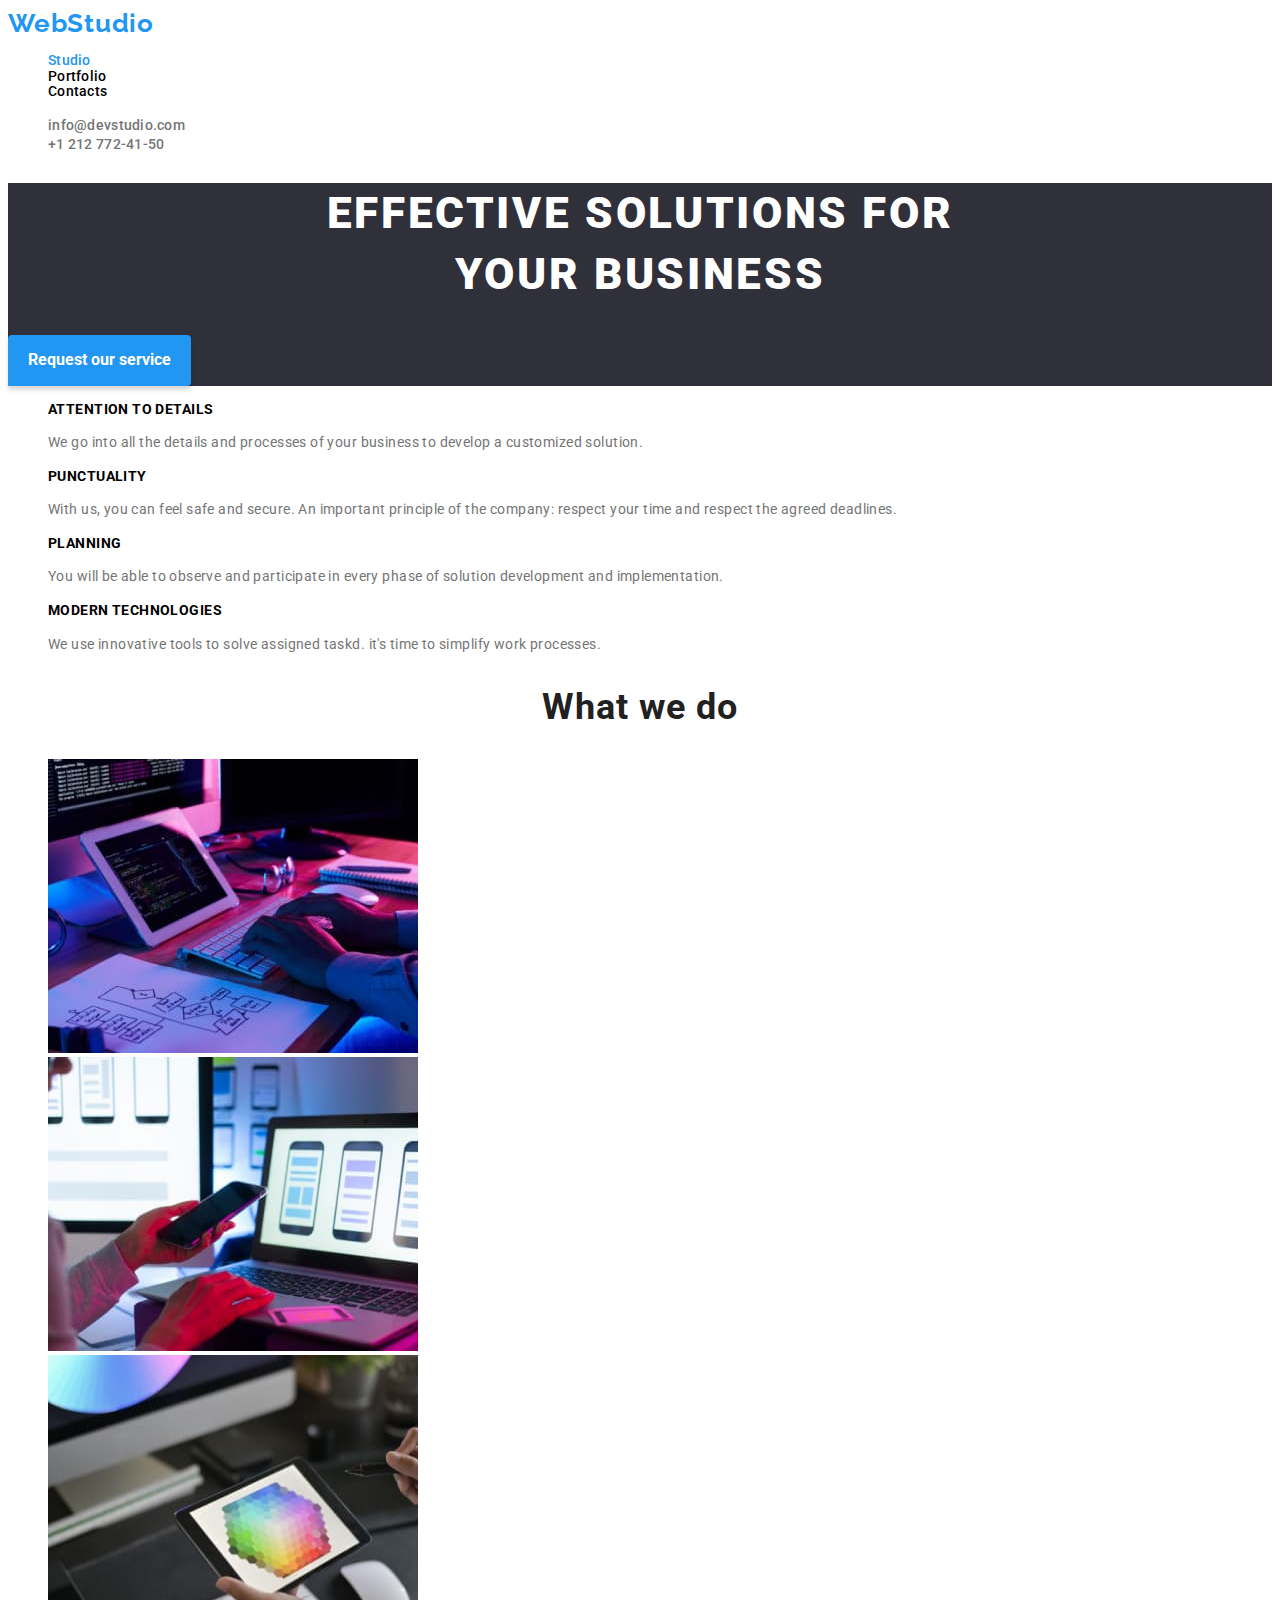
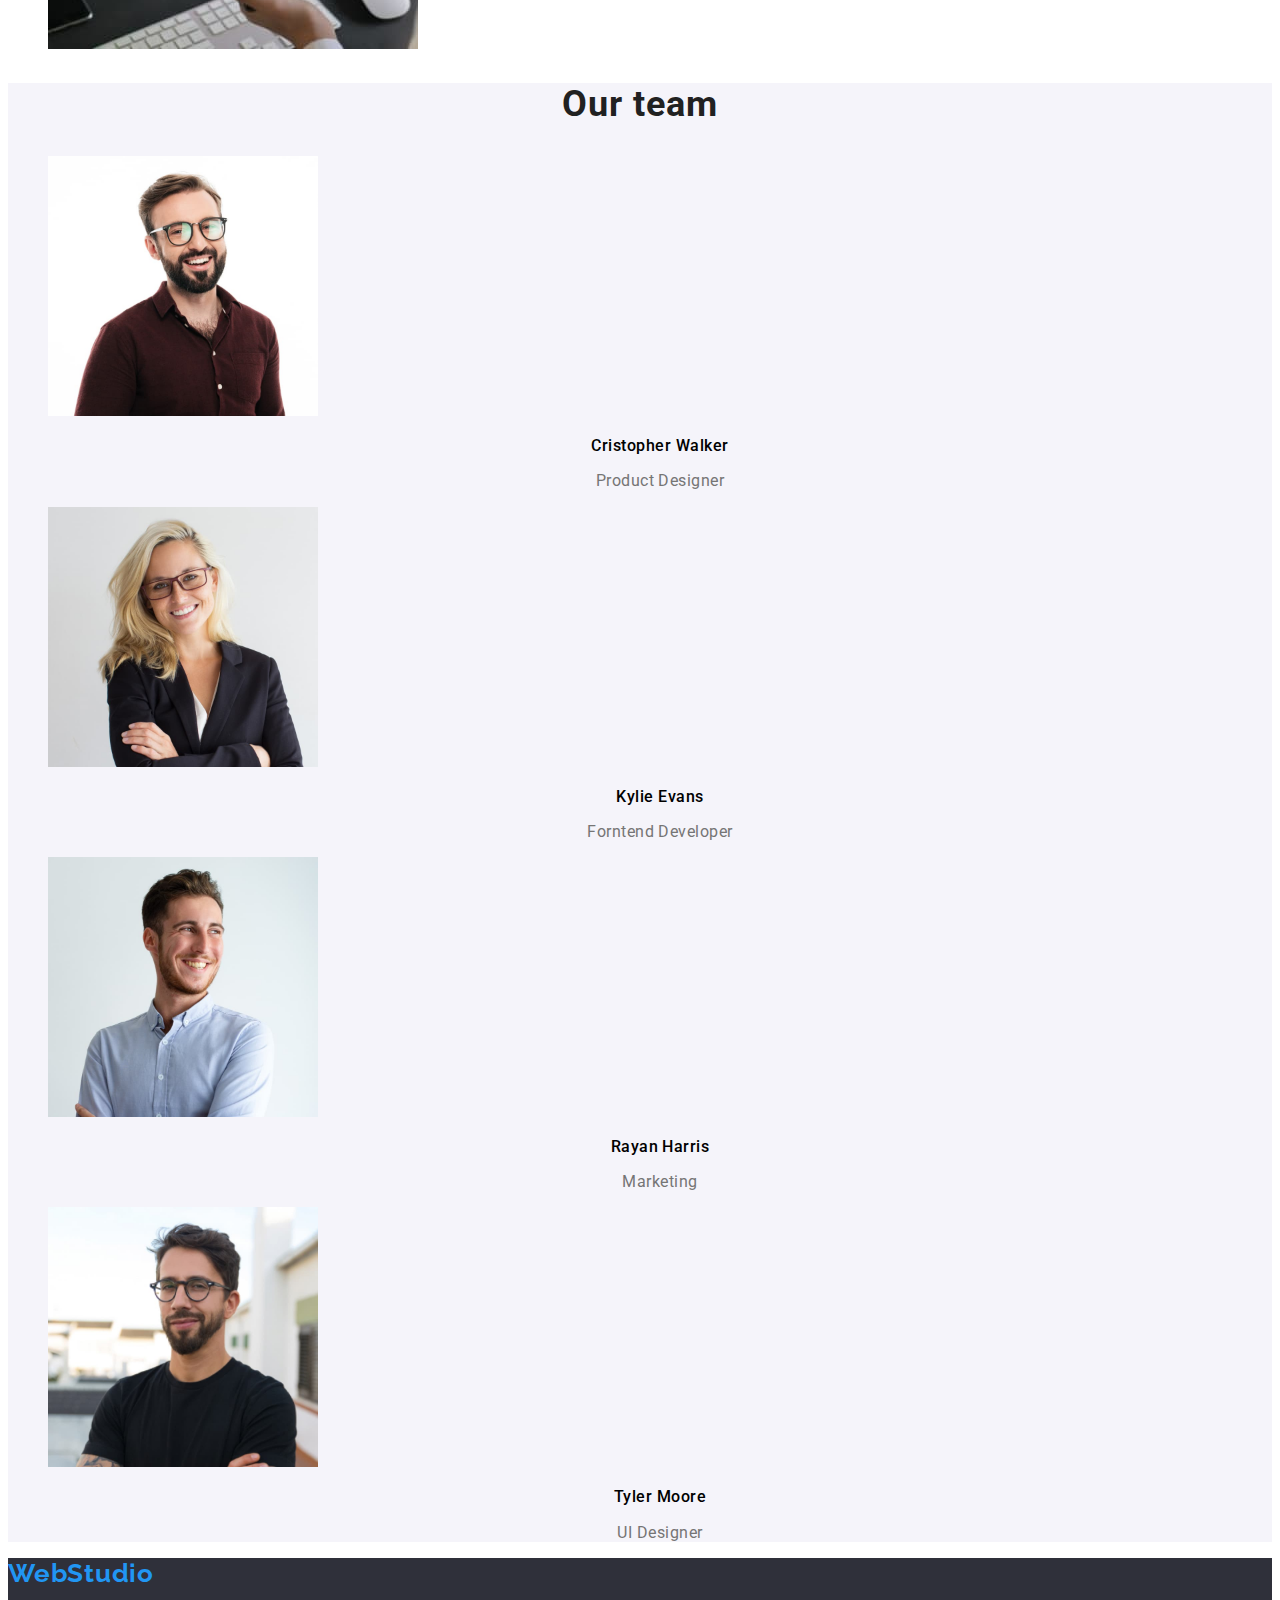
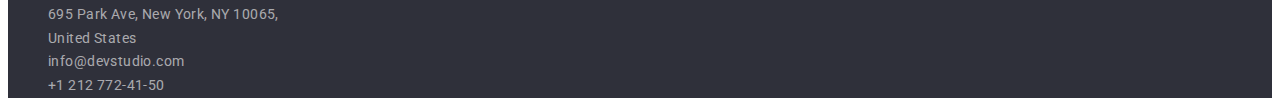
==== index.html @ 8bf9b812 "--" ====
<!DOCTYPE html>
<html lang="en">
  <head>
    <meta charset="UTF-8" />
    <meta http-equiv="X-UA-Compatible" content="IE=edge" />
    <meta name="viewport" content="width=device-width, initial-scale=1.0" />
    <meta name="description" content="Module1- HomeWork 1- WebStudio" />
    <link href="https://fonts.googleapis.com/css2?family=Roboto:wght@400;500;700;900&display=swap" rel="stylesheet">
    <link href="https://fonts.googleapis.com/css2?family=Raleway:wght@700&display=swap" rel="stylesheet">
    <link href="./css//styles.css" rel="stylesheet">
    <title>WebStudio</title>
  </head>
  <body>
    <!-- Page header -->
    <header class="header">

      <nav class="navbar">
        <!-- Navigation to other pages -->
      <a href="./index.html" class="logo">WebStudio</a>

        <ul class="nav-list">
          <li class="list-item"><a href="./index.html" class="link active">Studio</a></li>
          <li class="list-item"><a href="./portfolio.html" class="link">Portfolio</a></li>
          <li class="list-item"><a href="#" class="link"  >Contacts</a></li>
        </ul>
      </nav>
      <ul class="contact-list">
      

        <li>
          <!-- Link to email address  -->
          <a href="mailto:info@devstudio.com" class="link">info@devstudio.com</a>
        </li>
        <li>
          <!-- Link to phone number -->
          <a href="tel:+12127724150" class="link">+1 212 772-41-50</a>
        </li>
      </ul>
    </header>
    <main>

    <section class="section introduction">
      <h1 class="title">effective solutions for <br> your business </h1>
      <button type="button" class="btn btn-primary">Request our service</button>
    </section>
    <section class="section ">
      <ul>
        <li>
          <h3 class="sction-sub-title">ATTENTION TO DETAILS</h3>
          <p class="description">
            We go into all the details and processes of your business to develop
            a customized solution.
          </p>
        </li>
        <li>
          <h3 class="sction-sub-title">PUNCTUALITY</h3>
          <p class="description">
            With us, you can feel safe and secure. An important principle of the
            company: respect your time and respect the agreed deadlines.
          </p>
        </li>
        <li>
          <h3 class="sction-sub-title">PLANNING</h3>
          <p class="description">
            You will be able to observe and participate in every phase of
            solution development and implementation.
          </p>
        </li>
        <li>
          <h3 class="sction-sub-title">MODERN TECHNOLOGIES</h3>
          <p class="description">
            We use innovative tools to solve assigned taskd. it's time to
            simplify work processes.
          </p>
        </li>
      </ul>
    </section>
    <section class=" section about">
      <h2 class="section-title">What we do</h2>
      <ul>
        <li>
          <img
            src="images/about/about3.jpg"
            alt="Typing on a keyboard"
            width="370"
          />
        </li>
        <li>
          <img
            src="images/about/about1.jpg"
            alt="Typing on a keyboard and holding a phone"
            width="370"
          />
        </li>
        <li>
          <img
            src="images/about/about2.jpg"
            alt="holding an ipad and picking color "
            width="370"
          />
        </li>
      </ul>
    </section>
    <section class=" section about team">
      <h2 class="section-title">Our team</h2>
      <ul>
        <li>
            <img
              src="images/team/team3.jpg"
              alt="Team member male"
              width="270"
            />
          <div class="team-info">
            <h3 class="team-name">Cristopher Walker</h3>
            <p class="team-job">Product Designer</p>
          </div>
          
        </li>
        <li>
            <img
              src="images/team/team1.jpg"
              alt="Team member Female"
              width="270"
            />
          <div class="team-info">
            <h3 class="team-name">Kylie Evans</h3>
            <p class="team-job">Forntend Developer</p>
          </div>
        </li>
        <li>
            <img
              src="images/team/team4.jpg"
              alt="Team member Male"
              width="270"
            />
          <div class="team-info">
            <h3 class="team-name">Rayan Harris</h3>
            <p class="team-job">Marketing</p>
          </div>
        </li>
        <li>
            <img
              src="images/team/team2.jpg"
              alt="Team member Male"
              width="270"
            />
          <div class="team-info">
            <h3 class="team-name">Tyler Moore</h3>
            <p class="team-job">UI Designer</p>
          </div>
        </li>
      </ul>
    </section>
  </main>

    <!-- Page footer -->
    <footer class="footer">
      <a href="./index.html" class="logo link"> WebStudio</a>
      <address class="address">
        <ul>
          <li>
            <a href="#" class="link">
              695 Park Ave, New York, NY 10065, <br />
              United States <br
            /></a>
          </li>
          <li>
            <a href="mailto:info@devstudio.com" class="contact link">info@devstudio.com</a>
          </li>
          <li>
            <a href="tel:+12127724150" class="contact link">+1 212 772-41-50</a>
          </li>
        </ul>
      </address>
    </footer>
   
  </body>
</html>
---- css/styles.css ----
/* Variables  */
:root {
  --brand-color: #2196f3;
  --brnd-hover-main: #188CE8;
  --brand-background-color: #2f303a;
  --brand-background-sub-color: #f5f4fa;
  --brand-text-color: #212121;
  --brand-sub-color: #757575;
  --brand-white-color: #fff;
  --font-fmily-brand: "Raleway", sans-serif;
  --font-family-main: "Roboto", sans-serif;
}
/* Body Css */
body {
  font-family: var(--font-family-main);
}
a {
  text-decoration: none;
  color: inherit;
}
ul {
  list-style-type: none;
}
/* Header Css */
.nav-list {
  font-weight: 500;
  font-size: 14px;
  line-height: 1.1;
  letter-spacing: 0.02em;
}

.list-item .link.active {
  color: var(--brand-color);
}
.contact-list li a{
  font-weight: 500;
  color: var(--brand-sub-color);
  font-size: 14px;
  line-height: 1.1;
  letter-spacing: 0.02em;
}
.link:hover,
.link:focus {
  color: var(--brand-color);
}

/* .btn:hover,
button:focus {
  color: var(--brand-background-color);
} */
/* Buttons Css */
.btn {
  cursor: pointer;
  border: none;
  font-family: var(--font-family-main);
  font-size: 16px;
  line-height: 30px;
}

.logo {
  font-family: var(--font-fmily-brand);
  font-weight: 700;
  font-size: 26px;
  color: var(--brand-color);
  letter-spacing: 0.03em;
  line-height: 1.2;
}

/* Introduction Css */
.introduction {
  background-color: var(--brand-background-color);
}
.title {
  font-weight: 900;
  font-size: 44px;
  line-height: 1.4;
  text-align: center;
  letter-spacing: 0.06em;
  text-transform: uppercase;
  color: var(--brand-white-color);
}

.btn-primary {
  background: var(--brand-color);
  color: var(--brand-white-color);
  font-family: var(--font-family-main);
  box-shadow: 0px 4px 4px rgba(0, 0, 0, 0.15);
  border-radius: 4px;
  border-bottom-left-radius: 0;
  font-weight: 700;
  font-size: 16;
  line-height: 1.88;
  padding: 10px 20px 10px 20px;
}
.btn.btn-primary:hover {
 background-color: var(--brnd-hover-main);
 color: var(--brand-white-color);
}
.btn.active {
  background-color: var(--brand-color);
  color: var(--brand-white-color);
}
.section .sction-sub-title{
  font-weight: 700;
  font-size: 14px;
  line-height: 1.1;
  letter-spacing: 0.03em;
  text-transform: uppercase;
}
/* -- */

.section .description{
 font-weight: 400;
 font-size: 14px;
 line-height: 1.7;
 letter-spacing: 0.03em;
 color: var(--brand-sub-color);
}
/* About css */

.section-title{
  color: var(--brand-text-color);
  font-weight: 700;
  font-size: 36px;
  line-height: 1.2;
  letter-spacing: 0.03em;
  text-align: center;

}

.team-info .team-name {
  font-weight: 500;
  font-size: 16px;
  line-height: 1.2;
  text-align: center;
  letter-spacing: 0.03em;

}
.team-info .team-job {
  color: var(--brand-sub-color);
  font-weight: 400;
  font-size: 16;
  line-height: 1.2;
  text-align: center;
  letter-spacing: 0.03em;

}
.team {
  background-color: var(--brand-background-sub-color);
}

/* Portfolio Css */
.portfolio-filter .btn {
  background-color: var(--brand-background-sub-color);
  font-weight: 500;
  font-size: 16px;
  line-height: 1.6;
  text-align: center;
  letter-spacing: 0.03em;
}
.portfolio-filter .btn.btn.active {
  background-color: var(--brand-color);
}
.btn:hover {
  color: var(--brand-color);
}
.btn.btn-filter{
  font-family: var(--font-family-main);
  border-radius: 4px;
  letter-spacing: 0.03em;
  font-weight: 500;
  padding: 6px 26px;
  font-size: 16px;
  line-height: 1.9;
}
.btn.btn-filter:hover{
  color: var(--brand-white-color);
  background-color: var(--brand-color);
  box-shadow: 0px 3px 1px rgba(0, 0, 0, 0.1), 0px 1px 2px rgba(0, 0, 0, 0.08), 0px 2px 2px rgba(0, 0, 0, 0.12);
}
.portfolio .project-name {
  font-weight: 700;
  font-size: 18px;
  line-height: 2;
  letter-spacing: 0.06em;
}
.portfolio .project-category {
  font-weight: 400;
  font-size: 16px;
  line-height: 1.88;
  letter-spacing: 0.03em;
  color: var(--brand-sub-color);
}
/* Footer - Style */
.footer {
  background-color: var(--brand-background-color);
}
.address {
  color:rgba(255, 255, 255, 0.6);
  font-style: normal;
}
.address ul {
  font-size: 14px;
  font-weight: 400;
  line-height: 1.7;
  letter-spacing: 0.03em;
}
.address .contact{
  color: rgba(255, 255, 255, 0.6);

}
.contact.link:hover,
.address .link:hover{
  color: var(--brand-white-color);
}
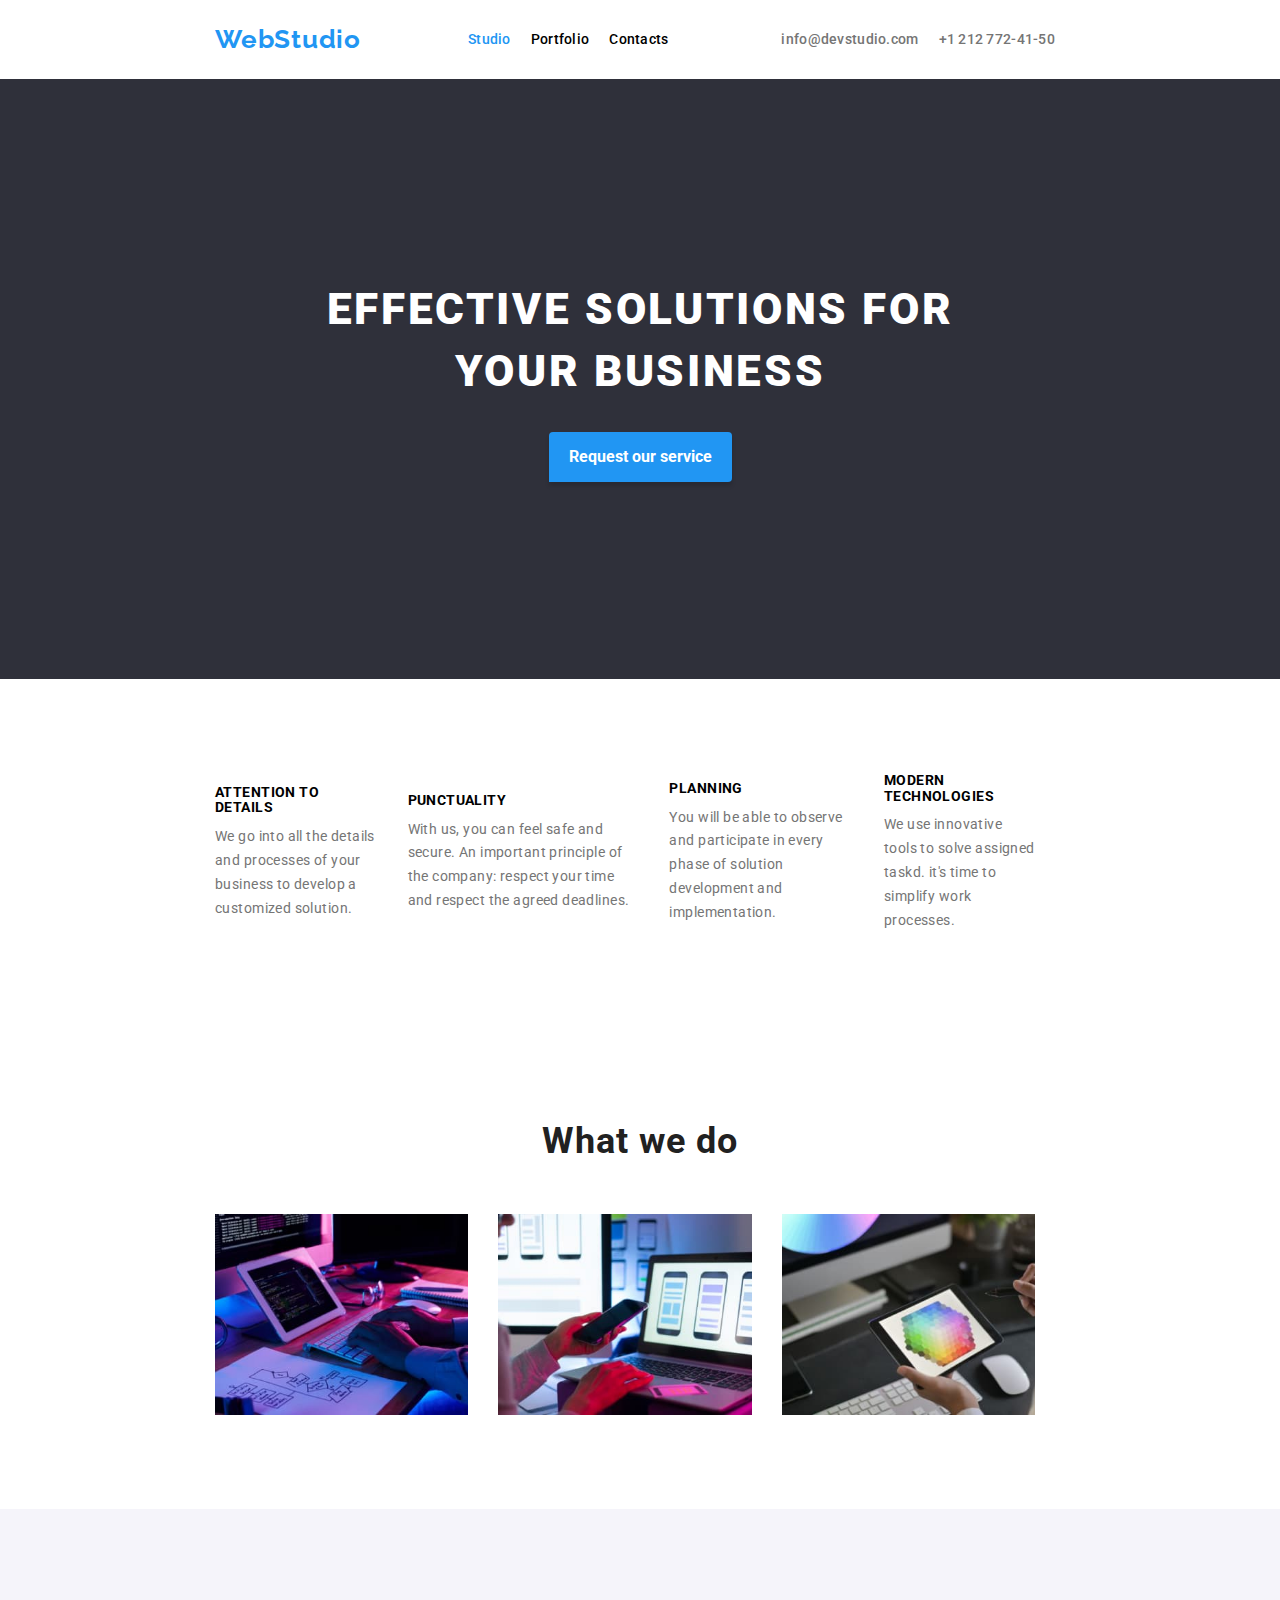
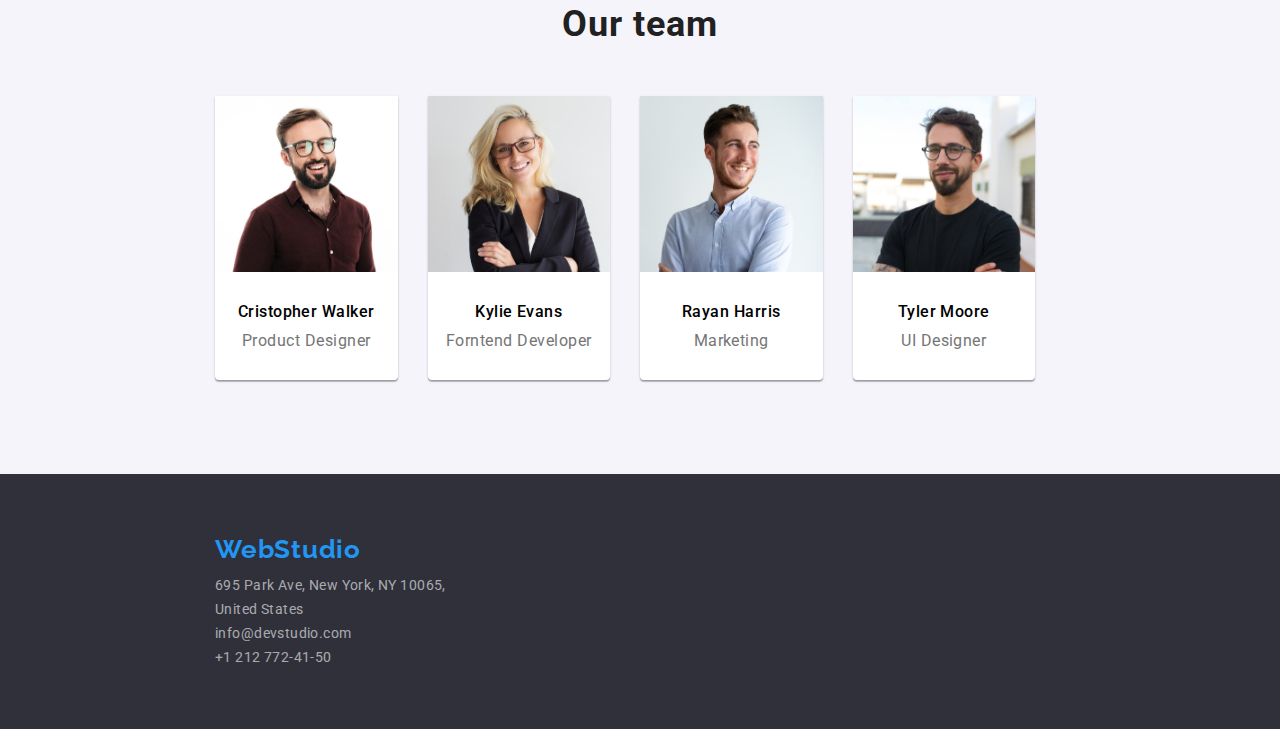
==== commit 7144d25f: "hw_1st_sol" ====
--- a/index.html
+++ b/index.html
@@ -7,24 +7,25 @@
     <meta name="description" content="Module1- HomeWork 1- WebStudio" />
     <link href="https://fonts.googleapis.com/css2?family=Roboto:wght@400;500;700;900&display=swap" rel="stylesheet">
     <link href="https://fonts.googleapis.com/css2?family=Raleway:wght@700&display=swap" rel="stylesheet">
+    <link rel="stylesheet" href="https://cdnjs.cloudflare.com/ajax/libs/modern-normalize/1.0.0/modern-normalize.min.css"/>
     <link href="./css//styles.css" rel="stylesheet">
     <title>WebStudio</title>
   </head>
-  <body>
+  <body class="">
     <!-- Page header -->
-    <header class="header">
+    <header class="header container">
 
       <nav class="navbar">
         <!-- Navigation to other pages -->
-      <a href="./index.html" class="logo">WebStudio</a>
+      <a href="./index.html" class="logo link">WebStudio</a>
 
-        <ul class="nav-list">
+        <ul class="nav-list list">
           <li class="list-item"><a href="./index.html" class="link active">Studio</a></li>
           <li class="list-item"><a href="./portfolio.html" class="link">Portfolio</a></li>
           <li class="list-item"><a href="#" class="link"  >Contacts</a></li>
         </ul>
       </nav>
-      <ul class="contact-list">
+      <ul class="contact-list list">
       
 
         <li>
@@ -39,12 +40,13 @@
     </header>
     <main>
 
-    <section class="section introduction">
+    <section class="section introduction container">
       <h1 class="title">effective solutions for <br> your business </h1>
       <button type="button" class="btn btn-primary">Request our service</button>
     </section>
-    <section class="section ">
-      <ul>
+
+    <section class="section  ">
+      <ul class="list">
         <li>
           <h3 class="sction-sub-title">ATTENTION TO DETAILS</h3>
           <p class="description">
@@ -77,7 +79,7 @@
     </section>
     <section class=" section about">
       <h2 class="section-title">What we do</h2>
-      <ul>
+      <ul class="list">
         <li>
           <img
             src="images/about/about3.jpg"
@@ -103,12 +105,14 @@
     </section>
     <section class=" section about team">
       <h2 class="section-title">Our team</h2>
-      <ul>
-        <li>
+      <ul class="list">
+        <li class="card" >
             <img
+              class="card-img"
               src="images/team/team3.jpg"
               alt="Team member male"
               width="270"
+              height="260"
             />
           <div class="team-info">
             <h3 class="team-name">Cristopher Walker</h3>
@@ -116,33 +120,39 @@
           </div>
           
         </li>
-        <li>
+        <li class="card" >
             <img
+            class="card-img"
               src="images/team/team1.jpg"
               alt="Team member Female"
               width="270"
+              height="260"
             />
           <div class="team-info">
             <h3 class="team-name">Kylie Evans</h3>
             <p class="team-job">Forntend Developer</p>
           </div>
         </li>
-        <li>
+        <li class="card" >
             <img
+            class="card-img"
               src="images/team/team4.jpg"
               alt="Team member Male"
               width="270"
+              height="260"
             />
           <div class="team-info">
             <h3 class="team-name">Rayan Harris</h3>
             <p class="team-job">Marketing</p>
           </div>
         </li>
-        <li>
+        <li class="card" >
             <img
+            class="card-img"
               src="images/team/team2.jpg"
               alt="Team member Male"
               width="270"
+              height="260"
             />
           <div class="team-info">
             <h3 class="team-name">Tyler Moore</h3>
@@ -154,10 +164,10 @@
   </main>
 
     <!-- Page footer -->
-    <footer class="footer">
+    <footer class="footer container">
       <a href="./index.html" class="logo link"> WebStudio</a>
       <address class="address">
-        <ul>
+        <ul class="list">
           <li>
             <a href="#" class="link">
               695 Park Ave, New York, NY 10065, <br />
--- a/css/styles.css
+++ b/css/styles.css
@@ -1,7 +1,7 @@
 /* Variables  */
 :root {
   --brand-color: #2196f3;
-  --brnd-hover-main: #188CE8;
+  --brnd-hover-main: #188ce8;
   --brand-background-color: #2f303a;
   --brand-background-sub-color: #f5f4fa;
   --brand-text-color: #212121;
@@ -14,6 +14,76 @@
 body {
   font-family: var(--font-family-main);
 }
+/* Reset originl Vlues */
+h1,
+h2,
+h3,
+h4,
+h5,
+h6,
+p {
+  margin: 0;
+}
+html {
+  box-sizing: border-box;
+}
+*,
+*::after,
+*::before {
+  box-sizing: inherit;
+}
+/* continer css */
+.container {
+  /* width:1600px;   */
+  /* background-color: red; */
+  margin: 0 auto;
+  padding-right: 215px;
+  padding-left: 215px;
+}
+/* Header */
+.header {
+  display: flex;
+  align-items: center;
+  justify-content: space-between;
+  padding-right: 215px;
+  padding-left: 215px;
+}
+.header .list .link {
+  display: block;
+  padding: 10px;
+  border-radius: 4px;
+  text-decoration: none;
+  color: black;
+  background-color: #fff;
+}
+.logo {
+  padding-top: 24px;
+  padding-bottom: 24px;
+  padding-right: 97px;
+}
+.navbar {
+  display: flex;
+  justify-content: space-between;
+  align-items: center;
+}
+.header .list {
+  display: flex;
+}
+
+img {
+  display: block;
+  max-width: 100%;
+  height: auto;
+}
+.link {
+  text-decoration: none;
+  color: inherit;
+}
+.list {
+  list-style: none;
+  padding: 0;
+  margin: 0;
+}
 a {
   text-decoration: none;
   color: inherit;
@@ -32,7 +102,7 @@
 .list-item .link.active {
   color: var(--brand-color);
 }
-.contact-list li a{
+.contact-list.list .link {
   font-weight: 500;
   color: var(--brand-sub-color);
   font-size: 14px;
@@ -40,7 +110,8 @@
   letter-spacing: 0.02em;
 }
 .link:hover,
-.link:focus {
+.link:focus,
+.list .link:hover {
   color: var(--brand-color);
 }
 
@@ -65,10 +136,30 @@
   letter-spacing: 0.03em;
   line-height: 1.2;
 }
-
+.section {
+  /* background-color: red; */
+  padding: 94px 215px 94px 215px;
+}
+.section .portfolio-filter .list{
+  display: flex;
+  align-items: center;
+  justify-content: center;
+}
+.section .list {
+  display: flex;
+  align-items: center;
+  justify-content: space-between;
+}
+.section .list li {
+  /* m-right: 30px; */
+  margin-right: 30px;
+}
 /* Introduction Css */
 .introduction {
   background-color: var(--brand-background-color);
+  text-align: center;
+  height: 600px;
+  padding-top: 200px;
 }
 .title {
   font-weight: 900;
@@ -91,41 +182,43 @@
   font-size: 16;
   line-height: 1.88;
   padding: 10px 20px 10px 20px;
+  margin-top: 30px;
 }
 .btn.btn-primary:hover {
- background-color: var(--brnd-hover-main);
- color: var(--brand-white-color);
+  background-color: var(--brnd-hover-main);
+  color: var(--brand-white-color);
 }
 .btn.active {
   background-color: var(--brand-color);
   color: var(--brand-white-color);
 }
-.section .sction-sub-title{
+.section .sction-sub-title {
   font-weight: 700;
   font-size: 14px;
   line-height: 1.1;
   letter-spacing: 0.03em;
   text-transform: uppercase;
+  padding-bottom: 9.4px;
 }
 /* -- */
 
-.section .description{
- font-weight: 400;
- font-size: 14px;
- line-height: 1.7;
- letter-spacing: 0.03em;
- color: var(--brand-sub-color);
+.section .description {
+  font-weight: 400;
+  font-size: 14px;
+  line-height: 1.7;
+  letter-spacing: 0.03em;
+  color: var(--brand-sub-color);
 }
 /* About css */
 
-.section-title{
+.section-title {
   color: var(--brand-text-color);
   font-weight: 700;
   font-size: 36px;
   line-height: 1.2;
   letter-spacing: 0.03em;
   text-align: center;
-
+  padding-bottom: 50px;
 }
 
 .team-info .team-name {
@@ -134,7 +227,7 @@
   line-height: 1.2;
   text-align: center;
   letter-spacing: 0.03em;
-
+  margin-bottom: 10px;
 }
 .team-info .team-job {
   color: var(--brand-sub-color);
@@ -143,10 +236,19 @@
   line-height: 1.2;
   text-align: center;
   letter-spacing: 0.03em;
-
+  margin-bottom: 30px;
 }
 .team {
   background-color: var(--brand-background-sub-color);
+}
+.card {
+  background-color: var(--brand-white-color);
+  box-shadow: 0px 1px 3px rgba(0, 0, 0, 0.12), 0px 1px 1px rgba(0, 0, 0, 0.14),
+    0px 2px 1px rgba(0, 0, 0, 0.2);
+  border-radius: 0px 0px 4px 4px;
+}
+.card .card-img{
+  margin-bottom: 30px;
 }
 
 /* Portfolio Css */
@@ -164,7 +266,7 @@
 .btn:hover {
   color: var(--brand-color);
 }
-.btn.btn-filter{
+.btn.btn-filter {
   font-family: var(--font-family-main);
   border-radius: 4px;
   letter-spacing: 0.03em;
@@ -173,10 +275,11 @@
   font-size: 16px;
   line-height: 1.9;
 }
-.btn.btn-filter:hover{
+.btn.btn-filter:hover {
   color: var(--brand-white-color);
   background-color: var(--brand-color);
-  box-shadow: 0px 3px 1px rgba(0, 0, 0, 0.1), 0px 1px 2px rgba(0, 0, 0, 0.08), 0px 2px 2px rgba(0, 0, 0, 0.12);
+  box-shadow: 0px 3px 1px rgba(0, 0, 0, 0.1), 0px 1px 2px rgba(0, 0, 0, 0.08),
+    0px 2px 2px rgba(0, 0, 0, 0.12);
 }
 .portfolio .project-name {
   font-weight: 700;
@@ -194,9 +297,12 @@
 /* Footer - Style */
 .footer {
   background-color: var(--brand-background-color);
+  padding-top: 60px;
+  padding-bottom: 60px;
 }
 .address {
-  color:rgba(255, 255, 255, 0.6);
+  padding-top: 9px;
+  color: rgba(255, 255, 255, 0.6);
   font-style: normal;
 }
 .address ul {
@@ -205,11 +311,10 @@
   line-height: 1.7;
   letter-spacing: 0.03em;
 }
-.address .contact{
+.address .contact {
   color: rgba(255, 255, 255, 0.6);
-
 }
 .contact.link:hover,
-.address .link:hover{
-  color: var(--brand-white-color);
-}
+.address .link:hover {
+  color: var(--brand-white-color);
+}
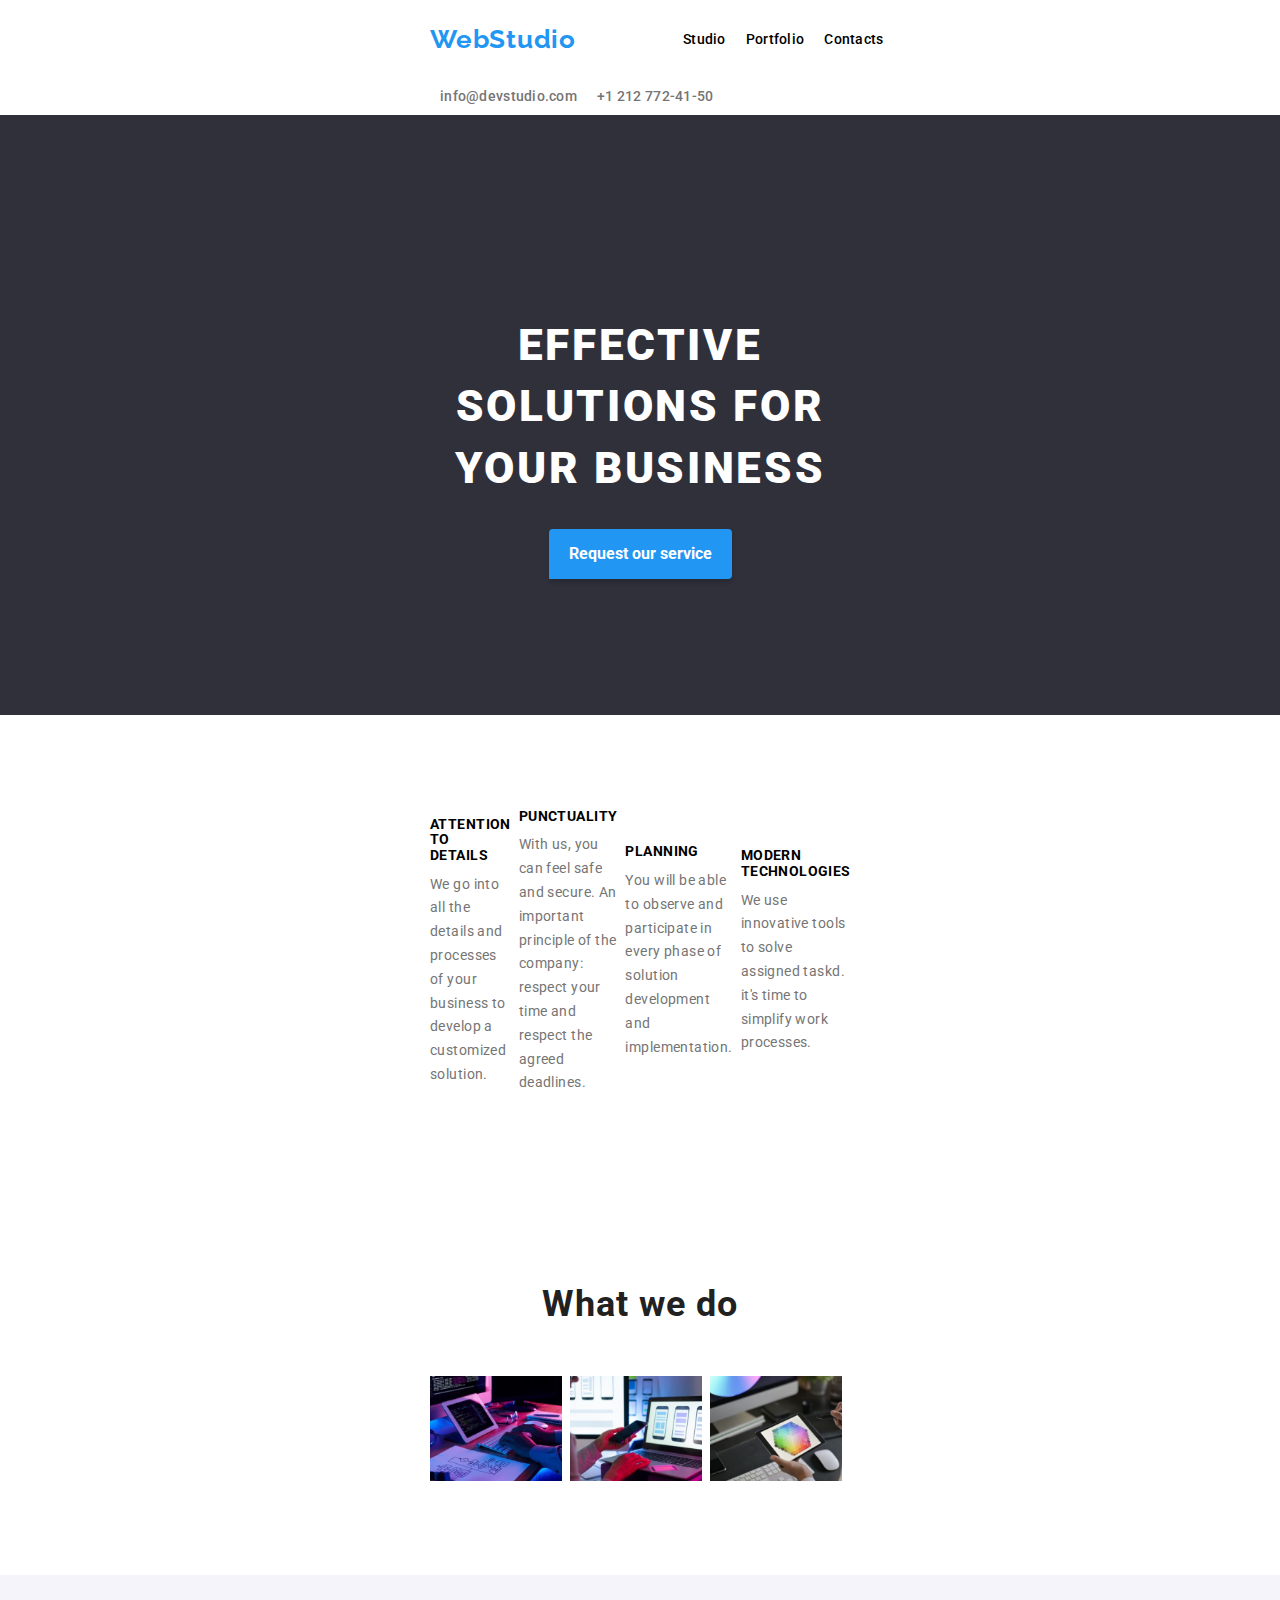
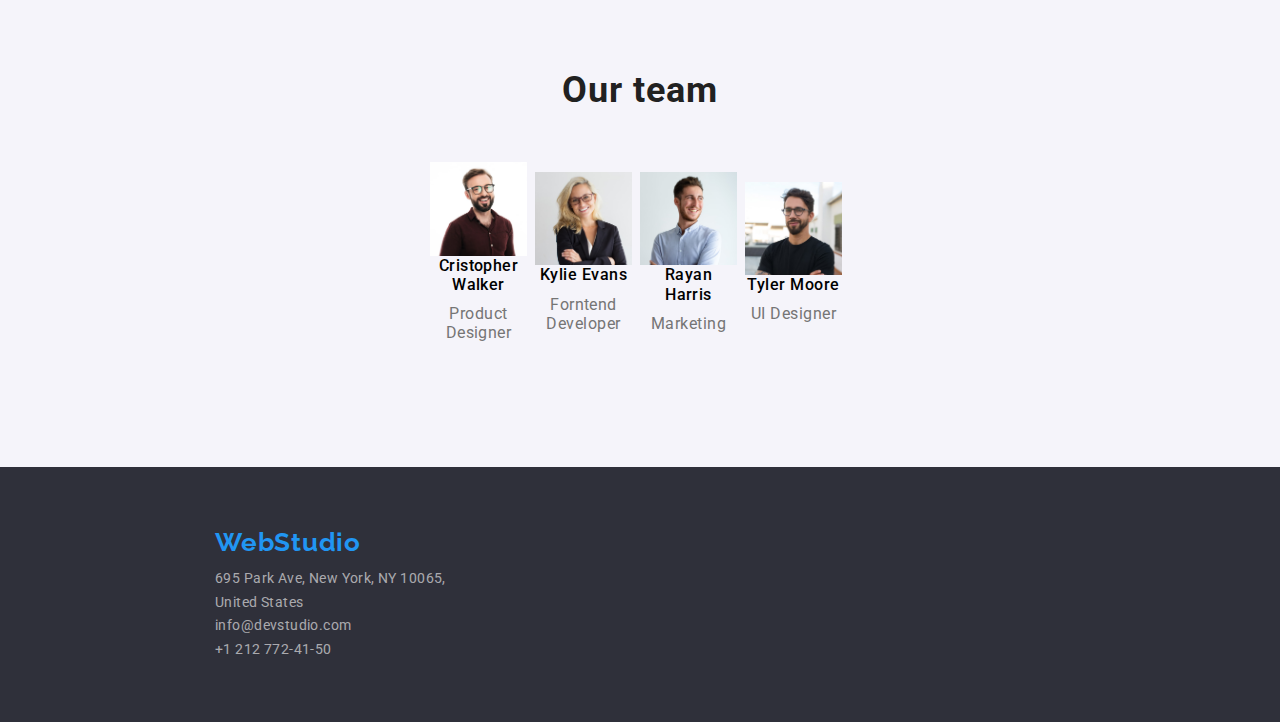
==== commit 6c9c57aa: "done" ====
--- a/index.html
+++ b/index.html
@@ -1,188 +1,209 @@
-<!DOCTYPE html>
-<html lang="en">
-  <head>
-    <meta charset="UTF-8" />
-    <meta http-equiv="X-UA-Compatible" content="IE=edge" />
-    <meta name="viewport" content="width=device-width, initial-scale=1.0" />
-    <meta name="description" content="Module1- HomeWork 1- WebStudio" />
-    <link href="https://fonts.googleapis.com/css2?family=Roboto:wght@400;500;700;900&display=swap" rel="stylesheet">
-    <link href="https://fonts.googleapis.com/css2?family=Raleway:wght@700&display=swap" rel="stylesheet">
-    <link rel="stylesheet" href="https://cdnjs.cloudflare.com/ajax/libs/modern-normalize/1.0.0/modern-normalize.min.css"/>
-    <link href="./css//styles.css" rel="stylesheet">
-    <title>WebStudio</title>
-  </head>
-  <body class="">
-    <!-- Page header -->
-    <header class="header container">
-
-      <nav class="navbar">
-        <!-- Navigation to other pages -->
-      <a href="./index.html" class="logo link">WebStudio</a>
-
-        <ul class="nav-list list">
-          <li class="list-item"><a href="./index.html" class="link active">Studio</a></li>
-          <li class="list-item"><a href="./portfolio.html" class="link">Portfolio</a></li>
-          <li class="list-item"><a href="#" class="link"  >Contacts</a></li>
-        </ul>
-      </nav>
-      <ul class="contact-list list">
-      
-
-        <li>
-          <!-- Link to email address  -->
-          <a href="mailto:info@devstudio.com" class="link">info@devstudio.com</a>
-        </li>
-        <li>
-          <!-- Link to phone number -->
-          <a href="tel:+12127724150" class="link">+1 212 772-41-50</a>
-        </li>
-      </ul>
-    </header>
-    <main>
-
-    <section class="section introduction container">
-      <h1 class="title">effective solutions for <br> your business </h1>
-      <button type="button" class="btn btn-primary">Request our service</button>
-    </section>
-
-    <section class="section  ">
-      <ul class="list">
-        <li>
-          <h3 class="sction-sub-title">ATTENTION TO DETAILS</h3>
-          <p class="description">
-            We go into all the details and processes of your business to develop
-            a customized solution.
-          </p>
-        </li>
-        <li>
-          <h3 class="sction-sub-title">PUNCTUALITY</h3>
-          <p class="description">
-            With us, you can feel safe and secure. An important principle of the
-            company: respect your time and respect the agreed deadlines.
-          </p>
-        </li>
-        <li>
-          <h3 class="sction-sub-title">PLANNING</h3>
-          <p class="description">
-            You will be able to observe and participate in every phase of
-            solution development and implementation.
-          </p>
-        </li>
-        <li>
-          <h3 class="sction-sub-title">MODERN TECHNOLOGIES</h3>
-          <p class="description">
-            We use innovative tools to solve assigned taskd. it's time to
-            simplify work processes.
-          </p>
-        </li>
-      </ul>
-    </section>
-    <section class=" section about">
-      <h2 class="section-title">What we do</h2>
-      <ul class="list">
-        <li>
-          <img
-            src="images/about/about3.jpg"
-            alt="Typing on a keyboard"
-            width="370"
-          />
-        </li>
-        <li>
-          <img
-            src="images/about/about1.jpg"
-            alt="Typing on a keyboard and holding a phone"
-            width="370"
-          />
-        </li>
-        <li>
-          <img
-            src="images/about/about2.jpg"
-            alt="holding an ipad and picking color "
-            width="370"
-          />
-        </li>
-      </ul>
-    </section>
-    <section class=" section about team">
-      <h2 class="section-title">Our team</h2>
-      <ul class="list">
-        <li class="card" >
-            <img
-              class="card-img"
-              src="images/team/team3.jpg"
-              alt="Team member male"
-              width="270"
-              height="260"
-            />
-          <div class="team-info">
-            <h3 class="team-name">Cristopher Walker</h3>
-            <p class="team-job">Product Designer</p>
-          </div>
-          
-        </li>
-        <li class="card" >
-            <img
-            class="card-img"
-              src="images/team/team1.jpg"
-              alt="Team member Female"
-              width="270"
-              height="260"
-            />
-          <div class="team-info">
-            <h3 class="team-name">Kylie Evans</h3>
-            <p class="team-job">Forntend Developer</p>
-          </div>
-        </li>
-        <li class="card" >
-            <img
-            class="card-img"
-              src="images/team/team4.jpg"
-              alt="Team member Male"
-              width="270"
-              height="260"
-            />
-          <div class="team-info">
-            <h3 class="team-name">Rayan Harris</h3>
-            <p class="team-job">Marketing</p>
-          </div>
-        </li>
-        <li class="card" >
-            <img
-            class="card-img"
-              src="images/team/team2.jpg"
-              alt="Team member Male"
-              width="270"
-              height="260"
-            />
-          <div class="team-info">
-            <h3 class="team-name">Tyler Moore</h3>
-            <p class="team-job">UI Designer</p>
-          </div>
-        </li>
-      </ul>
-    </section>
-  </main>
-
-    <!-- Page footer -->
-    <footer class="footer container">
-      <a href="./index.html" class="logo link"> WebStudio</a>
-      <address class="address">
-        <ul class="list">
-          <li>
-            <a href="#" class="link">
-              695 Park Ave, New York, NY 10065, <br />
-              United States <br
-            /></a>
-          </li>
-          <li>
-            <a href="mailto:info@devstudio.com" class="contact link">info@devstudio.com</a>
-          </li>
-          <li>
-            <a href="tel:+12127724150" class="contact link">+1 212 772-41-50</a>
-          </li>
-        </ul>
-      </address>
-    </footer>
-   
-  </body>
-</html>
+<!DOCTYPE html>
+<html lang="en">
+  <head>
+    <meta charset="UTF-8" />
+    <meta http-equiv="X-UA-Compatible" content="IE=edge" />
+    <meta name="viewport" content="width=device-width, initial-scale=1.0" />
+    <meta name="description" content="Module1- HomeWork 1- WebStudio" />
+    <link
+      href="https://fonts.googleapis.com/css2?family=Roboto:wght@400;500;700;900&display=swap"
+      rel="stylesheet"
+    />
+    <link
+      href="https://fonts.googleapis.com/css2?family=Raleway:wght@700&display=swap"
+      rel="stylesheet"
+    />
+    <link rel="stylesheet" href="https://cdnjs.cloudflare.com/ajax/libs/modern-normalize/1.0.0/modern-normalize.min.css"/>  
+    <link href="./css//styles.css" rel="stylesheet" />
+    <title>WebStudio</title>
+  </head>
+  <body>
+    <!-- Page header -->
+    <header class="header">
+      <div class="container menu">
+        <nav class="navbar">
+          <!-- Navigation to other pages -->
+          <a href="./index.html" class="logo link">WebStudio</a>
+
+          <ul class="list nav-list">
+            <li class=" nav-item">
+              <a href="./index.html" class="link page active">Studio</a>
+            </li>
+            <li class=" nav-item">
+              <a href="./portfolio.html" class="link page">Portfolio</a>
+            </li>
+            <li class=" nav-item"><a href="#" class="link page">Contacts</a></li>
+          </ul>
+        </nav>
+        <ul class="list contact-list">
+          <li class="contact-item">
+            <!-- Link to email address  -->
+            <a href="mailto:info@devstudio.com" class="link"
+              >info@devstudio.com</a
+            >
+          </li>
+          <li class="contact-item">
+            <!-- Link to phone number -->
+            <a href="tel:+12127724150" class="link">+1 212 772-41-50</a>
+          </li>
+        </ul>
+      </div>
+    </header>
+    <main>
+      <section class="section introduction">
+        <div class="container">
+          <h1 class="title">
+            effective solutions for <br />
+            your business
+          </h1>
+          <button type="button" class="btn btn-primary">
+            Request our service
+          </button>
+        </div>
+      </section>
+      <section class="section">
+        <div class="container">
+          <ul class="list benefits">
+            <li class="benefit-item">
+              <h3 class="sction-sub-title">ATTENTION TO DETAILS</h3>
+              <p class="description">
+                We go into all the details and processes of your business to
+                develop a customized solution.
+              </p>
+            </li>
+            <li class="benefit-item">
+              <h3 class="sction-sub-title">PUNCTUALITY</h3>
+              <p class="description">
+                With us, you can feel safe and secure. An important principle of
+                the company: respect your time and respect the agreed deadlines.
+              </p>
+            </li>
+            <li class="benefit-item">
+              <h3 class="sction-sub-title">PLANNING</h3>
+              <p class="description">
+                You will be able to observe and participate in every phase of
+                solution development and implementation.
+              </p>
+            </li>
+            <li class="benefit-item">
+              <h3 class="sction-sub-title">MODERN TECHNOLOGIES</h3>
+              <p class="description">
+                We use innovative tools to solve assigned taskd. it's time to
+                simplify work processes.
+              </p>
+            </li>
+          </ul>
+        </div>
+      </section>
+      <section class="section about no-padding-top">
+        <div class="container">
+           <h2 class="section-title ">What we do</h2>
+        <ul class="list about-list ">
+          <li class="about-item" >
+            <img
+              src="images/about/about3.jpg"
+              alt="Typing on a keyboard"
+              width="370"
+            />
+          </li>
+          <li class="about-item">
+            <img
+              src="images/about/about1.jpg"
+              alt="Typing on a keyboard and holding a phone"
+              width="370"
+            />
+          </li>
+          <li class="about-item">
+            <img
+              src="images/about/about2.jpg"
+              alt="holding an ipad and picking color "
+              width="370"
+            />
+          </li>
+        </ul>
+        </div>
+      </section>
+      <section class="section  team">
+        <div class="container">
+        <h2 class="section-title">Our team</h2>
+        <ul class="list team-list">
+          <li class="team-item">
+            <img
+              src="images/team/team3.jpg"
+              alt="Team member male"
+              width="270"
+              class="team-image"
+            />
+            <div class="team-info">
+              <h3 class="team-name">Cristopher Walker</h3>
+              <p class="team-job">Product Designer</p>
+            </div>
+          </li>
+          <li class="team-item">
+            <img
+              src="images/team/team1.jpg"
+              alt="Team member Female"
+              width="270"
+              class="team-image"
+            />
+            <div class="team-info">
+              <h3 class="team-name">Kylie Evans</h3>
+              <p class="team-job">Forntend Developer</p>
+            </div>
+          </li>
+          <li class="team-item">
+            <img
+              src="images/team/team4.jpg"
+              alt="Team member Male"
+              width="270"
+              class="team-image"
+            />
+            <div class="team-info">
+              <h3 class="team-name">Rayan Harris</h3>
+              <p class="team-job">Marketing</p>
+            </div>
+          </li>
+          <li class="team-item">
+            <img
+              src="images/team/team2.jpg"
+              alt="Team member Male"
+              width="270"
+              class="team-image"
+            />
+            <div class="team-info">
+              <h3 class="team-name">Tyler Moore</h3>
+              <p class="team-job">UI Designer</p>
+            </div>
+          </li>
+        </ul>
+        </div>
+       
+      </section>
+    </main>
+
+    <!-- Page footer -->
+    <footer class="footer">
+      <div class="container">
+        <a href="./index.html" class="logo link"> WebStudio</a>
+      <address class="address">
+        <ul class="list">
+          <li>
+            <a href="#" class="link">
+              695 Park Ave, New York, NY 10065, <br />
+              United States <br
+            /></a>
+          </li>
+          <li>
+            <a href="mailto:info@devstudio.com" class="contact link"
+              >info@devstudio.com</a
+            >
+          </li>
+          <li>
+            <a href="tel:+12127724150" class="contact link">+1 212 772-41-50</a>
+          </li>
+        </ul>
+      </address>
+    </footer>
+      </div>
+  </body>
+</html>
--- a/css/styles.css
+++ b/css/styles.css
@@ -145,14 +145,38 @@
   align-items: center;
   justify-content: center;
 }
+
+.section .portfolio-filter .list li{
+  margin-right: 8px;
+}
+.section .portfolio-list{
+  display: flex;
+  /* Make a flex container multiline */
+  flex-wrap: wrap;
+  /* Set gap between rows and columns */
+  gap: 8px;
+  padding: 0;
+  list-style: none;
+}
+.section .portfolio-list li{
+  /*  Set the width of the elements  */
+  flex-basis: calc((100% - 20px) / 3);
+  
+  padding: 10px;
+  background-color: #fff;
+  border-radius: 4px;
+  box-shadow: 0px 2px 1px -1px rgba(0, 0, 0, 0.2),
+    0px 1px 1px 0px rgba(0, 0, 0, 0.14), 0px 1px 3px 0px rgba(0, 0, 0, 0.12);
+}
 .section .list {
   display: flex;
   align-items: center;
   justify-content: space-between;
 }
 .section .list li {
-  /* m-right: 30px; */
-  margin-right: 30px;
+
+padding-right: 8px;
+
 }
 /* Introduction Css */
 .introduction {
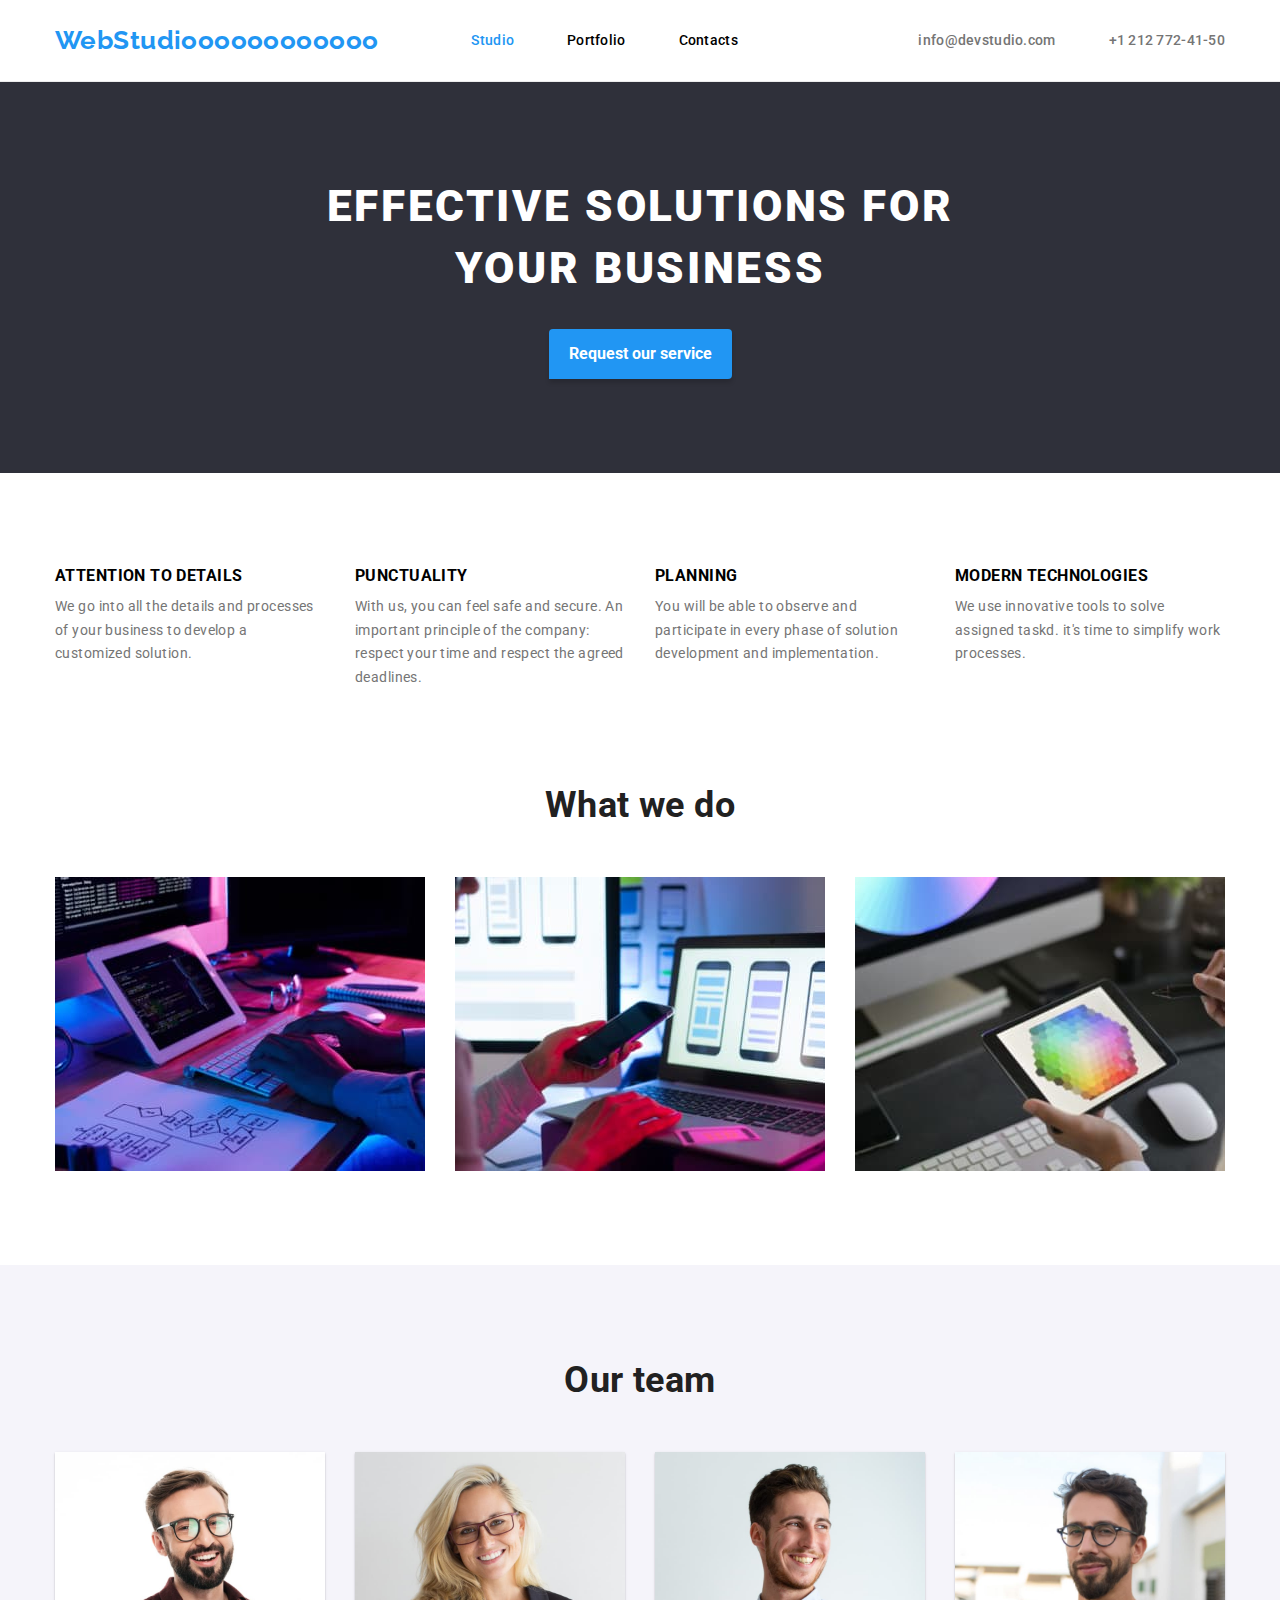
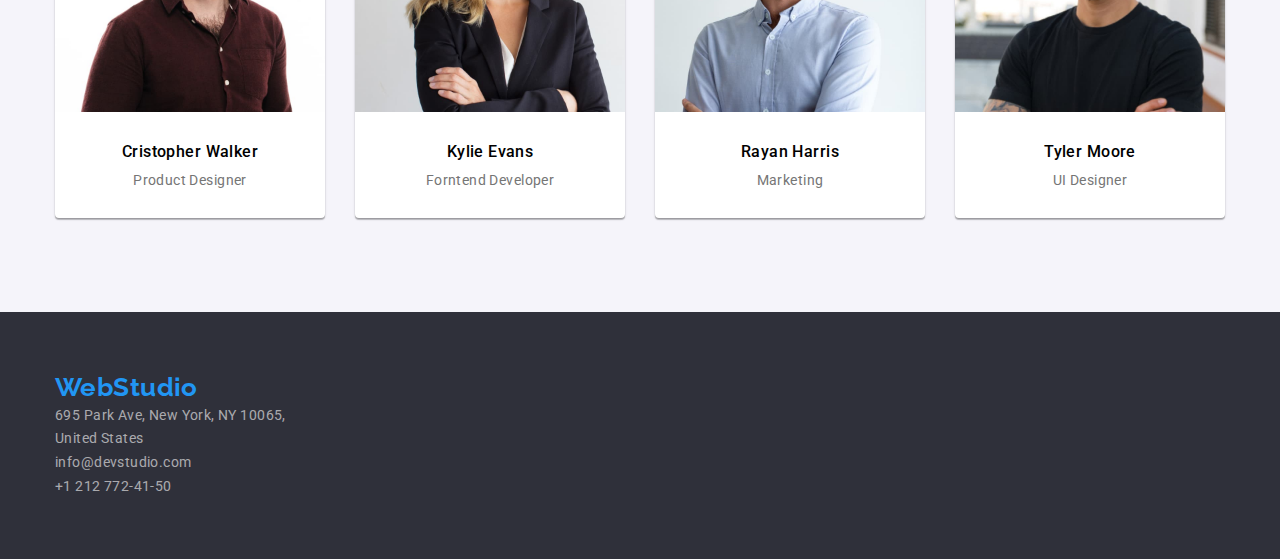
==== commit 345f863e: "index.html" ====
--- a/index.html
+++ b/index.html
@@ -23,7 +23,7 @@
       <div class="container menu">
         <nav class="navbar">
           <!-- Navigation to other pages -->
-          <a href="./index.html" class="logo link">WebStudio</a>
+          <a href="./index.html" class="logo link">WebStudioooooooooooo</a>
 
           <ul class="list nav-list">
             <li class=" nav-item">
--- a/css/styles.css
+++ b/css/styles.css
@@ -13,8 +13,10 @@
 /* Body Css */
 body {
   font-family: var(--font-family-main);
-}
-/* Reset originl Vlues */
+  background-color: var(--brand-white-color);
+  font-size: 14px;
+  letter-spacing: 0.03em;
+}
 h1,
 h2,
 h3,
@@ -32,44 +34,6 @@
 *::before {
   box-sizing: inherit;
 }
-/* continer css */
-.container {
-  /* width:1600px;   */
-  /* background-color: red; */
-  margin: 0 auto;
-  padding-right: 215px;
-  padding-left: 215px;
-}
-/* Header */
-.header {
-  display: flex;
-  align-items: center;
-  justify-content: space-between;
-  padding-right: 215px;
-  padding-left: 215px;
-}
-.header .list .link {
-  display: block;
-  padding: 10px;
-  border-radius: 4px;
-  text-decoration: none;
-  color: black;
-  background-color: #fff;
-}
-.logo {
-  padding-top: 24px;
-  padding-bottom: 24px;
-  padding-right: 97px;
-}
-.navbar {
-  display: flex;
-  justify-content: space-between;
-  align-items: center;
-}
-.header .list {
-  display: flex;
-}
-
 img {
   display: block;
   max-width: 100%;
@@ -84,34 +48,69 @@
   padding: 0;
   margin: 0;
 }
-a {
-  text-decoration: none;
-  color: inherit;
-}
-ul {
-  list-style-type: none;
+
+
+/* container */
+.container {
+  width: 1200px;
+  padding-left: 15px;
+  padding-right: 15px;
+  margin-left: auto;
+  margin-right: auto;
+}
+.menu,
+.nav-list,
+.contact-list,
+.navbar {
+  display: flex;
+  align-items: center;
+
+  /* background-color: red; */
 }
 /* Header Css */
+.header {
+  border-bottom: 1px solid #ececec;
+}
+
+.contact-list {
+  margin-left: auto;
+}
 .nav-list {
   font-weight: 500;
-  font-size: 14px;
   line-height: 1.1;
   letter-spacing: 0.02em;
-}
-
-.list-item .link.active {
+  margin-left: 93px;
+}
+.contact-list .page, 
+.nav-list .page,
+.contact-list .link{
+  padding-top: 32px;
+  padding-bottom: 31px;
+}
+
+/* 
+.filter-list{
+  display: flex;
+  align-items: center;
+
+} */
+
+.nav-list .nav-item:not(:last-child),
+.contact-list .contact-item:not(:last-child){
+  margin-right: 53px;
+  
+}
+.list .link.active {
   color: var(--brand-color);
 }
-.contact-list.list .link {
+.contact-list li a {
   font-weight: 500;
   color: var(--brand-sub-color);
-  font-size: 14px;
   line-height: 1.1;
   letter-spacing: 0.02em;
 }
 .link:hover,
-.link:focus,
-.list .link:hover {
+.link:focus {
   color: var(--brand-color);
 }
 
@@ -133,57 +132,17 @@
   font-weight: 700;
   font-size: 26px;
   color: var(--brand-color);
-  letter-spacing: 0.03em;
   line-height: 1.2;
-}
-.section {
-  /* background-color: red; */
-  padding: 94px 215px 94px 215px;
-}
-.section .portfolio-filter .list{
-  display: flex;
-  align-items: center;
-  justify-content: center;
-}
-
-.section .portfolio-filter .list li{
-  margin-right: 8px;
-}
-.section .portfolio-list{
-  display: flex;
-  /* Make a flex container multiline */
-  flex-wrap: wrap;
-  /* Set gap between rows and columns */
-  gap: 8px;
-  padding: 0;
-  list-style: none;
-}
-.section .portfolio-list li{
-  /*  Set the width of the elements  */
-  flex-basis: calc((100% - 20px) / 3);
-  
-  padding: 10px;
-  background-color: #fff;
-  border-radius: 4px;
-  box-shadow: 0px 2px 1px -1px rgba(0, 0, 0, 0.2),
-    0px 1px 1px 0px rgba(0, 0, 0, 0.14), 0px 1px 3px 0px rgba(0, 0, 0, 0.12);
-}
-.section .list {
-  display: flex;
-  align-items: center;
-  justify-content: space-between;
-}
-.section .list li {
-
-padding-right: 8px;
-
-}
+  padding-top: 25px;
+  padding-bottom: 25px;
+}
+
 /* Introduction Css */
 .introduction {
   background-color: var(--brand-background-color);
-  text-align: center;
-  height: 600px;
   padding-top: 200px;
+  padding-bottom: 200px;
+  text-align: center;
 }
 .title {
   font-weight: 900;
@@ -193,6 +152,7 @@
   letter-spacing: 0.06em;
   text-transform: uppercase;
   color: var(--brand-white-color);
+  margin-bottom: 30px;
 }
 
 .btn-primary {
@@ -206,7 +166,6 @@
   font-size: 16;
   line-height: 1.88;
   padding: 10px 20px 10px 20px;
-  margin-top: 30px;
 }
 .btn.btn-primary:hover {
   background-color: var(--brnd-hover-main);
@@ -216,41 +175,82 @@
   background-color: var(--brand-color);
   color: var(--brand-white-color);
 }
+/* Section */
+.section{
+  padding-top: 94px;
+  padding-bottom: 94px;
+}
+.no-padding-top{
+  padding-top: 0;
+}
 .section .sction-sub-title {
   font-weight: 700;
-  font-size: 14px;
+margin-bottom: 9.4px;
   line-height: 1.1;
-  letter-spacing: 0.03em;
+
   text-transform: uppercase;
-  padding-bottom: 9.4px;
-}
-/* -- */
-
+}
+/* benefits- */
+.benefits,
+.team-list,
+.portfolio-list {
+  display: flex;
+  flex-wrap: wrap;
+  margin-left: -30px;
+  margin-top: -30px;
+}
+
+.benefits .benefit-item,
+.team-list .team-item {
+  flex-basis: calc( 100% / 4 - 30px );
+  margin-left: 30px;
+  margin-top: 30px;
+
+}
 .section .description {
   font-weight: 400;
-  font-size: 14px;
   line-height: 1.7;
-  letter-spacing: 0.03em;
   color: var(--brand-sub-color);
 }
 /* About css */
-
+/* about- */
+.about-list{
+  display: flex;
+  flex-wrap: wrap;
+  margin-left: -30px;
+  margin-top: -30px;
+}
+.about-list .about-item,
+.portfolio-list .portfolio-item{
+  flex-basis: calc(100% / 3 - 30px);
+  margin-left: 30px;
+  margin-top: 30px;
+
+}
 .section-title {
   color: var(--brand-text-color);
   font-weight: 700;
   font-size: 36px;
   line-height: 1.2;
-  letter-spacing: 0.03em;
-  text-align: center;
-  padding-bottom: 50px;
-}
-
+  margin-bottom: 50px;
+  text-align: center;
+}
+
+.team-item{
+ background: var(--brand-white-color);
+/* material shadow v1 */
+box-shadow: 0px 1px 3px rgba(0, 0, 0, 0.12), 0px 1px 1px rgba(0, 0, 0, 0.14), 0px 2px 1px rgba(0, 0, 0, 0.2);
+border-radius: 0px 0px 4px 4px;
+}
+.team-item .team-image,
+.team-job{
+  margin-bottom: 30px;
+}
 .team-info .team-name {
   font-weight: 500;
   font-size: 16px;
   line-height: 1.2;
   text-align: center;
-  letter-spacing: 0.03em;
   margin-bottom: 10px;
 }
 .team-info .team-job {
@@ -259,30 +259,19 @@
   font-size: 16;
   line-height: 1.2;
   text-align: center;
-  letter-spacing: 0.03em;
-  margin-bottom: 30px;
 }
 .team {
   background-color: var(--brand-background-sub-color);
 }
-.card {
-  background-color: var(--brand-white-color);
-  box-shadow: 0px 1px 3px rgba(0, 0, 0, 0.12), 0px 1px 1px rgba(0, 0, 0, 0.14),
-    0px 2px 1px rgba(0, 0, 0, 0.2);
-  border-radius: 0px 0px 4px 4px;
-}
-.card .card-img{
-  margin-bottom: 30px;
-}
 
 /* Portfolio Css */
+
 .portfolio-filter .btn {
   background-color: var(--brand-background-sub-color);
   font-weight: 500;
   font-size: 16px;
   line-height: 1.6;
   text-align: center;
-  letter-spacing: 0.03em;
 }
 .portfolio-filter .btn.btn.active {
   background-color: var(--brand-color);
@@ -310,30 +299,61 @@
   font-size: 18px;
   line-height: 2;
   letter-spacing: 0.06em;
+  margin-left: 24px;
+  margin-right: 24px;
+  margin-bottom: 4px;
 }
 .portfolio .project-category {
   font-weight: 400;
   font-size: 16px;
   line-height: 1.88;
-  letter-spacing: 0.03em;
+  margin: 0 24px 20px 24px;
+
   color: var(--brand-sub-color);
 }
+ .filter-list {
+  display: flex;
+  flex-wrap: wrap;
+  margin-left: -295px;
+  /* margin-top: -295px; */
+  margin-bottom: 50px;
+}
+
+.filter-list {
+  flex-basis: calc( 100% / 5 - 30px );
+  margin-left: 295px;
+  /* margin-top: 295px; */
+
+}
+
+.filter-list .filter-item:not(:last-child){
+  margin-right: 8px;
+}
+.portfolio-item{
+  background: var(--brand-white-color);
+border: 1px solid #EEEEEE;
+}
+.portfolio-item .portfolio-img{
+  margin-bottom: 20px;
+}
+
 /* Footer - Style */
 .footer {
   background-color: var(--brand-background-color);
   padding-top: 60px;
   padding-bottom: 60px;
 }
+.footer .logo{
+  margin-bottom: 9px;
+}
+
 .address {
-  padding-top: 9px;
   color: rgba(255, 255, 255, 0.6);
   font-style: normal;
 }
 .address ul {
-  font-size: 14px;
   font-weight: 400;
   line-height: 1.7;
-  letter-spacing: 0.03em;
 }
 .address .contact {
   color: rgba(255, 255, 255, 0.6);
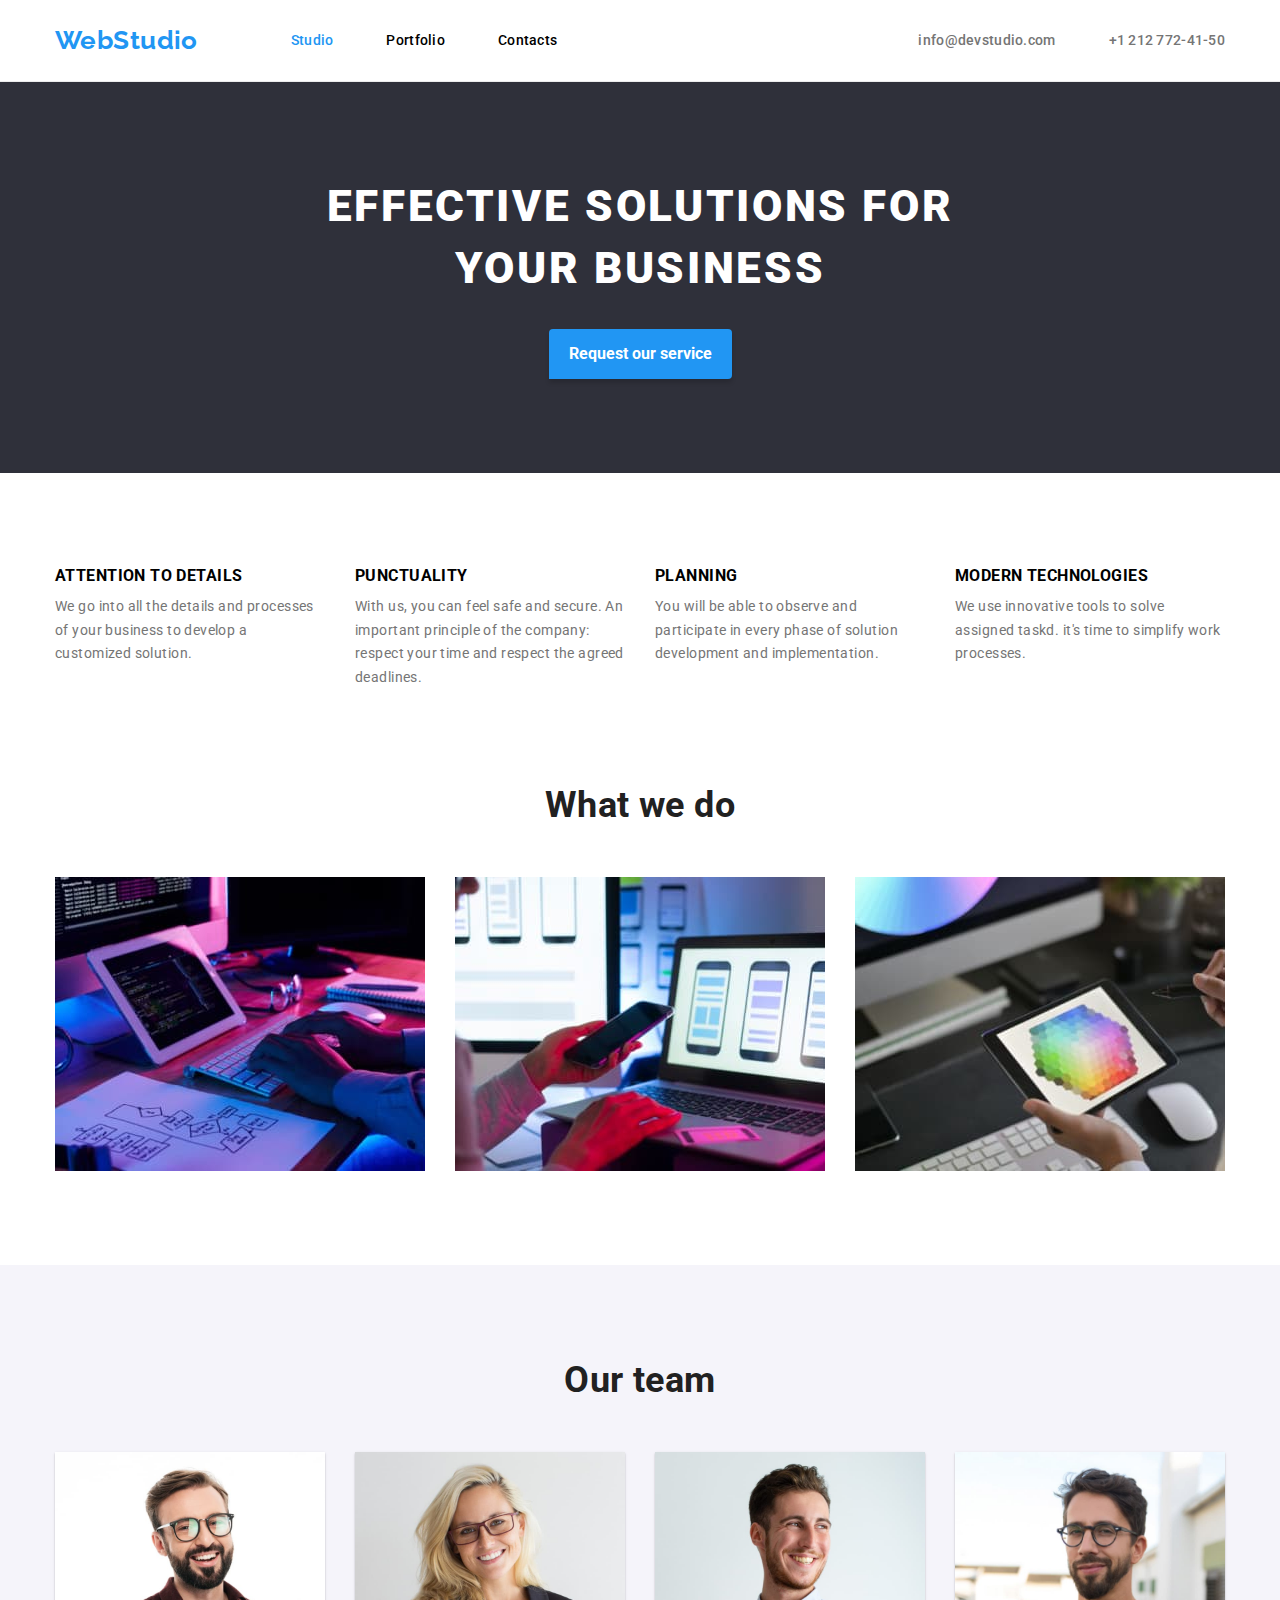
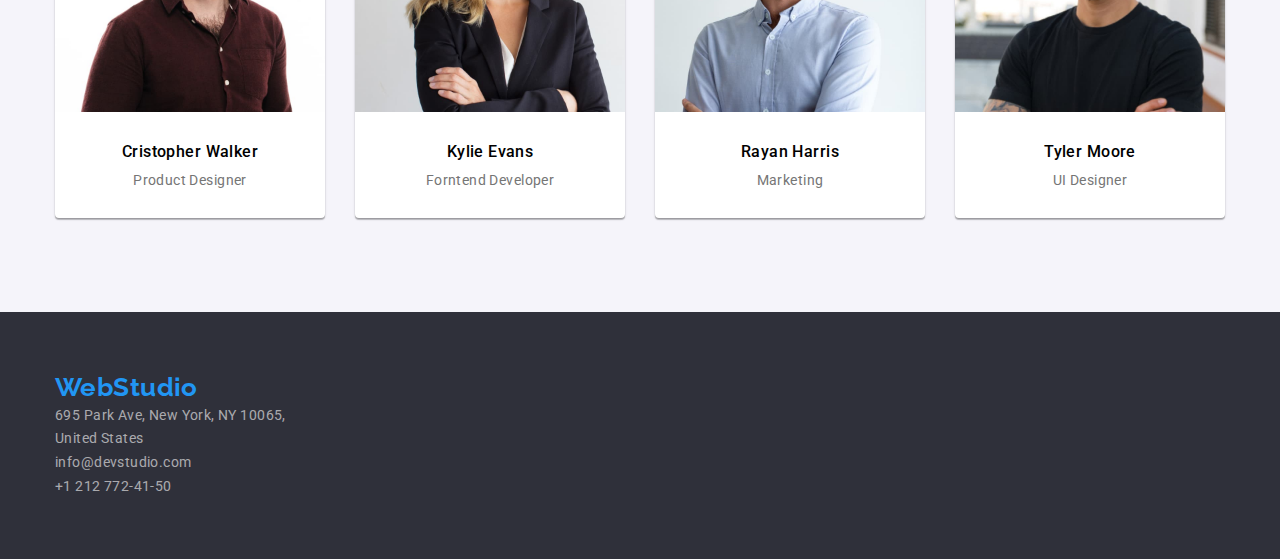
==== commit b26d0cf1: "done" ====
--- a/index.html
+++ b/index.html
@@ -23,7 +23,7 @@
       <div class="container menu">
         <nav class="navbar">
           <!-- Navigation to other pages -->
-          <a href="./index.html" class="logo link">WebStudioooooooooooo</a>
+          <a href="./index.html" class="logo link">WebStudio</a>
 
           <ul class="list nav-list">
             <li class=" nav-item">
